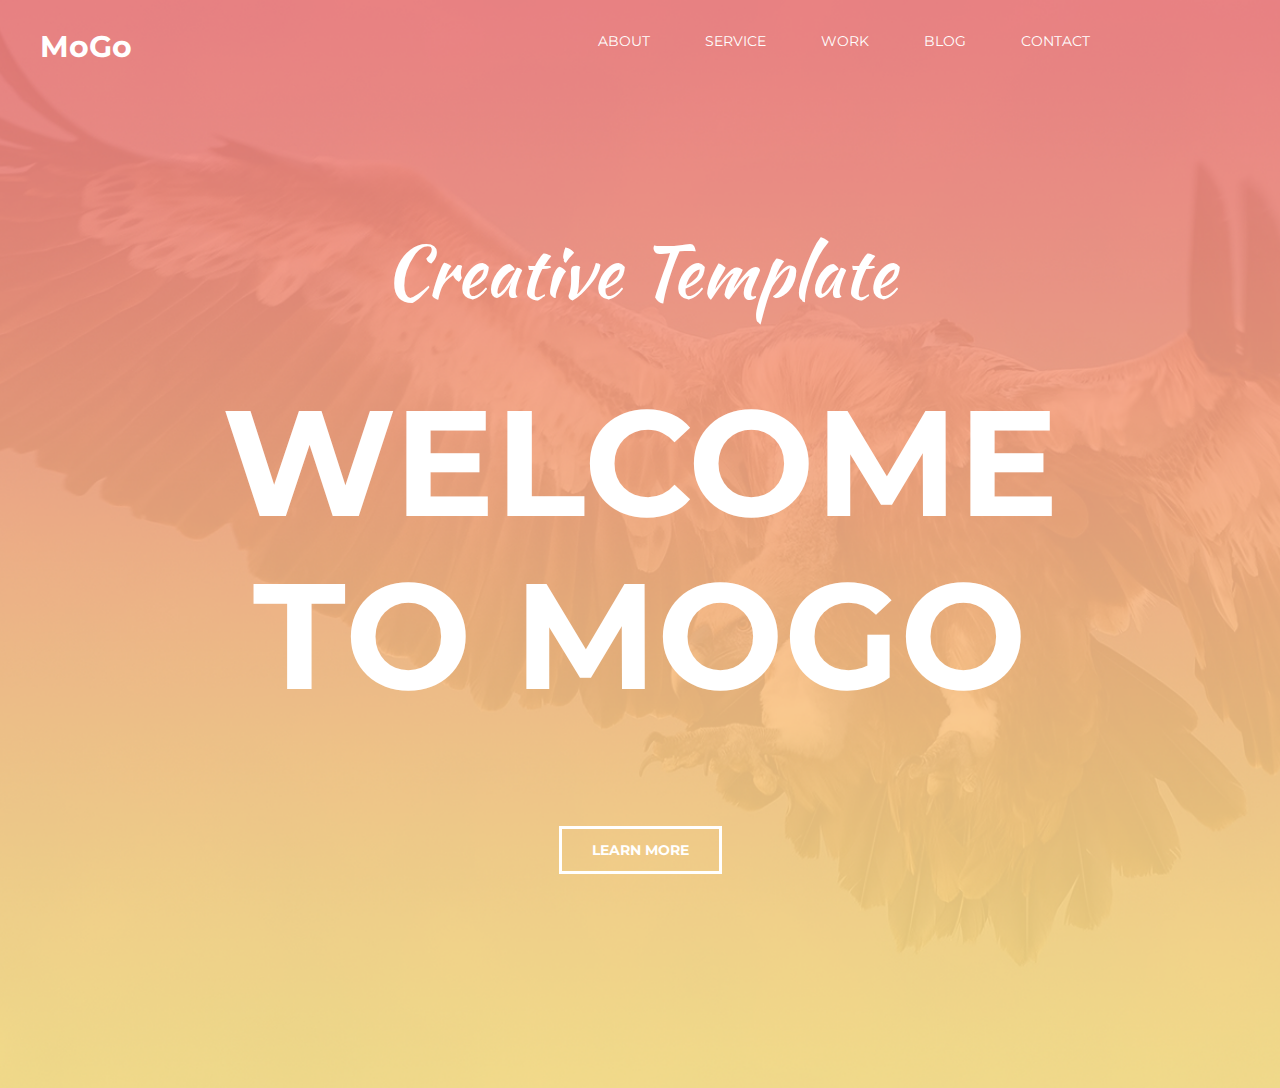
==== module-10/index.html @ 5769a6e4 "hw" ====
<!DOCTYPE html>
<html lang="en">
  <head>
    <meta charset="UTF-8" />
    <meta name="viewport" content="width=device-width, initial-scale=1.0" />
    <title>MOGO</title>
    <link
      href="https://fonts.googleapis.com/css?family=Kaushan+Script|Montserrat:400,500,700|Roboto:300i,400&amp;display=swap"
      rel="stylesheet"
    />
    <link rel="stylesheet" href="css/normalize.css" />
    <link rel="stylesheet" href="css/styles.css" />
  </head>

  <body>
    <header class="header">
      <div class="container">
        <menu class="menu">
          <a href="#" class="logo">MoGo</a>
          <ul class="nav-list">
            <li class="nav-list__item">
              <a href="#" class="nav-list__link">About</a>
            </li>
            <li class="nav-list__item">
              <a href="#" class="nav-list__link">Service</a>
            </li>
            <li class="nav-list__item">
              <a href="#" class="nav-list__link">Work</a>
            </li>
            <li class="nav-list__item">
              <a href="#" class="nav-list__link">Blog</a>
            </li>
            <li class="nav-list__item">
              <a href="#" class="nav-list__link">Contact</a>
            </li>
            <li class="nav-list__item">
              <a href="#" class="nav-list__icon">
                <svg class="nav-list__icon nav-list__icon--cart">
                  <use
                    xlink:href="/img/icons/menu-icons.svg#SHOPPING_CART"
                  ></use>
                </svg>
              </a>
            </li>
            <li class="nav-list__item">
              <a href="#" class="nav-list__icon">
                <svg class="nav-list__icon nav-list__icon--glass">
                  <use href="/img/icons/menu-icons.svg#MAGNIFYING_GLASS"></use>
                </svg>
              </a>
            </li>
          </ul>
        </menu>
        <section class="header-section">
          <h2 class="header-title">
            <span class="header-title__italic">Creative Template</span>Welcome
            <br />
            to MoGo
          </h2>
          <a href="#" class="header-link">Learn more</a>
        </section>
      </div>
    </header>
  </body>
</html>
---- module-10/css/styles.css ----
/* 
    font-family: 'Montserrat', sans-serif;
    font-family: 'Kaushan Script', cursive;
    font-family: 'Roboto', sans-serif;
*/

html{
    font-size: 10px;
}

.container{
    width: 1200px;
    margin: 0 auto;
}

.header{
    font-family: 'Montserrat', sans-serif;
    padding: 30px 0 230px 0;
    background: url('../img/main-bg.png');
    background-repeat: no-repeat;
    background-size: cover;
    background-position: center;
}

.menu{
    display: flex;
    justify-content: space-between;
    align-items: center;
    margin-bottom: 165px;
}

.logo{
    color: #fff;
    font-size: 3rem;
    font-weight: 700;
    text-decoration: none;
    transition: 200ms linear;
}

.logo:hover{
    color: #fce38a;
    transition: 200ms linear;
}

.nav-list{
    display: flex;
}

.nav-list__item{
    list-style-type: none;
    margin-right: 55px;
}

.nav-list__item:last-child{
    margin-right: 0;
}

.nav-list__link{
    display: block;
    padding-bottom: 10px;
    font-size: 1.4rem;
    color: #fff;
    text-transform: uppercase;
    text-decoration: none;
    border-bottom: 3px solid transparent;
    transition: 200ms linear;
}

.nav-list__link:hover{
    color: #fce38a;
    border-bottom: 3px solid #fce38a;
    transition: 200ms linear;
}

.nav-list__icon{
    display: block;
    height: 20px;
    width: 20px;
    fill: #fff;
    transition: 200ms linear;
}

.nav-list__icon:hover{
    fill: #fce38a;
    transition: 200ms linear;
}

.header-section{
    text-align: center;
}

.header-title{
    color: #fff;
    font-size: 15rem;
    font-weight: 700;
    text-transform: uppercase;
    margin-bottom: 120px;
}

.header-title__italic{
    font-family: 'Kaushan Script', cursive;
    display: block;
    font-size: 7.2rem;
    font-weight: 400;
    text-transform: none;
    margin-bottom: 65px;
}

.header-link{
    padding: 12px 30px;
    font-size: 1.4rem;
    font-weight: 700;
    color: #fff;
    text-decoration: none;
    text-transform: uppercase;
    border: 3px solid #fff;
    transition: 200ms linear;
}

.header-link:hover{
    color: #fce38a;
    border: 3px solid #fce38a;
    transition: 200ms linear;
}

@media (min-resolution: 192dpi), (min-resolution: 2dppx){
    .header{
        background: url('../img/main-bg@2x.png');
        background-repeat: no-repeat;
        background-size: cover;
        background-position: center;
    }
}
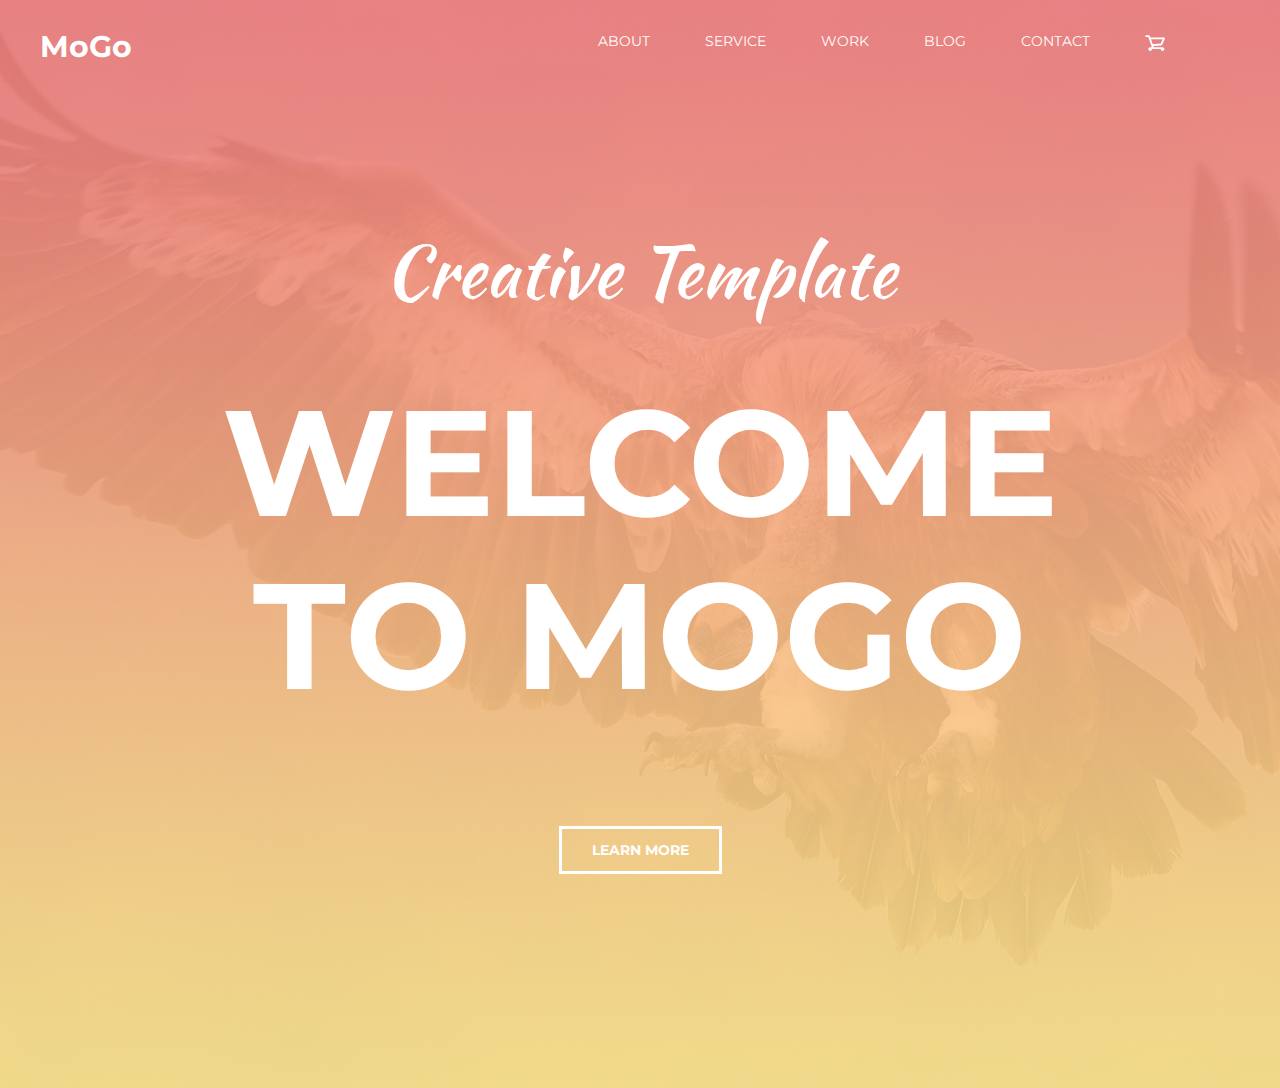
==== commit eb7f684a: "icons" ====
--- a/module-10/index.html
+++ b/module-10/index.html
@@ -36,16 +36,14 @@
             <li class="nav-list__item">
               <a href="#" class="nav-list__icon">
                 <svg class="nav-list__icon nav-list__icon--cart">
-                  <use
-                    xlink:href="/img/icons/menu-icons.svg#SHOPPING_CART"
-                  ></use>
+                  <use href="img/icons/sprite.svg#icon-basket"></use>
                 </svg>
               </a>
             </li>
             <li class="nav-list__item">
               <a href="#" class="nav-list__icon">
                 <svg class="nav-list__icon nav-list__icon--glass">
-                  <use href="/img/icons/menu-icons.svg#MAGNIFYING_GLASS"></use>
+                  <use href="/img/icons/menu-icons.svg#glass"></use>
                 </svg>
               </a>
             </li>
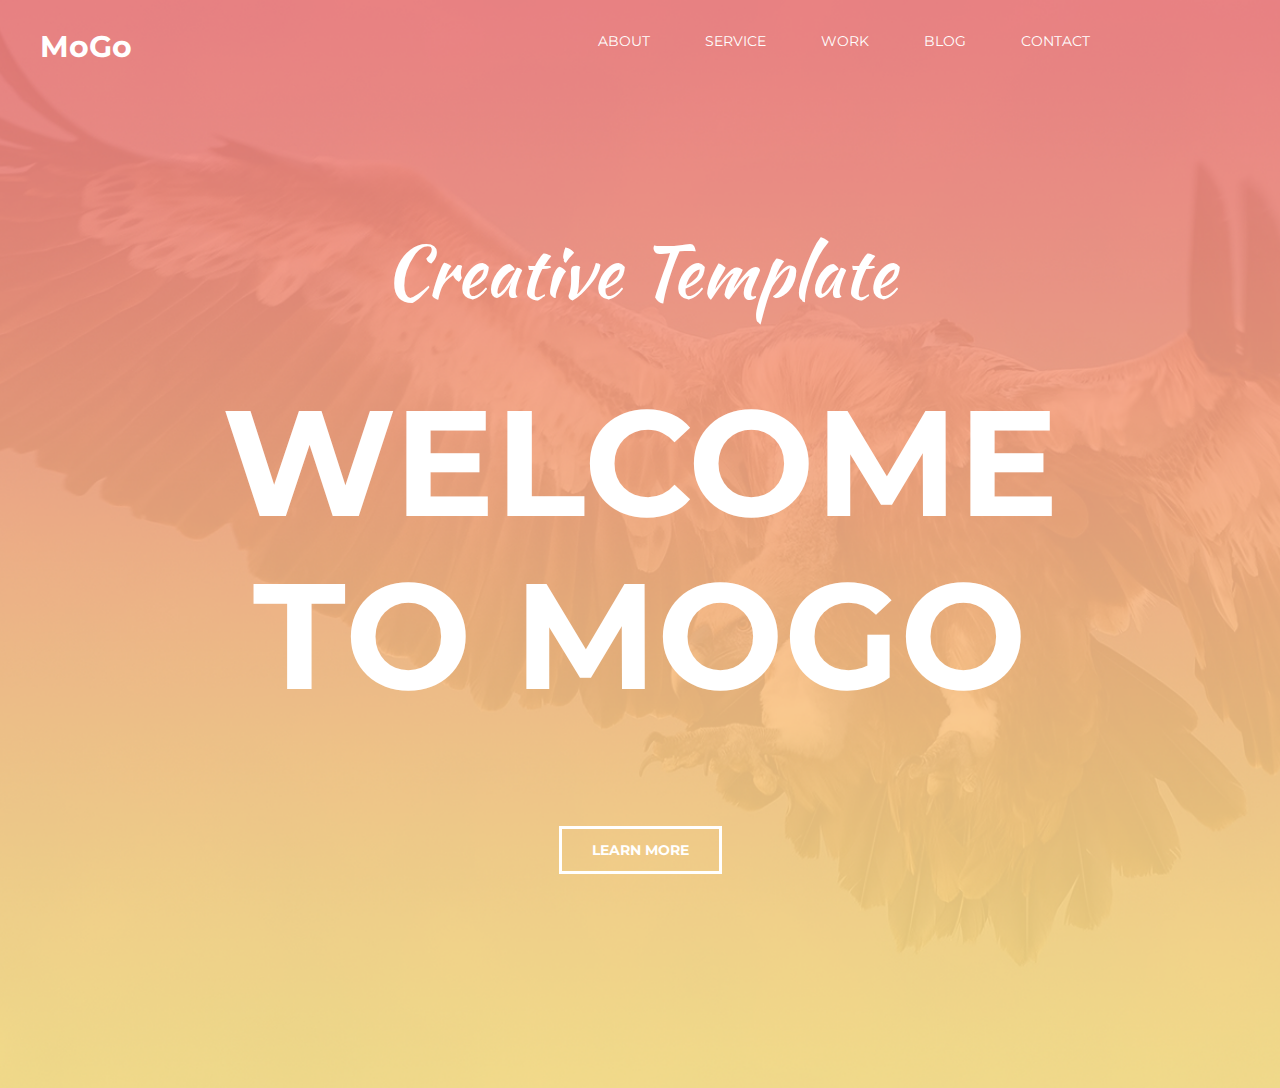
==== commit b8e6e997: "hw" ====
--- a/module-10/index.html
+++ b/module-10/index.html
@@ -1,63 +1,61 @@
 <!DOCTYPE html>
 <html lang="en">
-  <head>
-    <meta charset="UTF-8" />
-    <meta name="viewport" content="width=device-width, initial-scale=1.0" />
+
+<head>
+    <meta charset="UTF-8">
+    <meta name="viewport" content="width=device-width, initial-scale=1.0">
     <title>MOGO</title>
     <link
-      href="https://fonts.googleapis.com/css?family=Kaushan+Script|Montserrat:400,500,700|Roboto:300i,400&amp;display=swap"
-      rel="stylesheet"
-    />
-    <link rel="stylesheet" href="css/normalize.css" />
-    <link rel="stylesheet" href="css/styles.css" />
-  </head>
+        href="https://fonts.googleapis.com/css?family=Kaushan+Script|Montserrat:400,500,700|Roboto:300i,400&amp;display=swap"
+        rel="stylesheet">
+    <link rel="stylesheet" href="css/normalize.css">
+    <link rel="stylesheet" href="css/styles.css">
+</head>
 
-  <body>
+<body>
     <header class="header">
-      <div class="container">
-        <menu class="menu">
-          <a href="#" class="logo">MoGo</a>
-          <ul class="nav-list">
-            <li class="nav-list__item">
-              <a href="#" class="nav-list__link">About</a>
-            </li>
-            <li class="nav-list__item">
-              <a href="#" class="nav-list__link">Service</a>
-            </li>
-            <li class="nav-list__item">
-              <a href="#" class="nav-list__link">Work</a>
-            </li>
-            <li class="nav-list__item">
-              <a href="#" class="nav-list__link">Blog</a>
-            </li>
-            <li class="nav-list__item">
-              <a href="#" class="nav-list__link">Contact</a>
-            </li>
-            <li class="nav-list__item">
-              <a href="#" class="nav-list__icon">
-                <svg class="nav-list__icon nav-list__icon--cart">
-                  <use href="img/icons/sprite.svg#icon-basket"></use>
-                </svg>
-              </a>
-            </li>
-            <li class="nav-list__item">
-              <a href="#" class="nav-list__icon">
-                <svg class="nav-list__icon nav-list__icon--glass">
-                  <use href="/img/icons/menu-icons.svg#glass"></use>
-                </svg>
-              </a>
-            </li>
-          </ul>
-        </menu>
-        <section class="header-section">
-          <h2 class="header-title">
-            <span class="header-title__italic">Creative Template</span>Welcome
-            <br />
-            to MoGo
-          </h2>
-          <a href="#" class="header-link">Learn more</a>
-        </section>
-      </div>
+        <div class="container">
+            <menu class="menu">
+                <a href="#" class="logo">MoGo</a>
+                <ul class="nav-list">
+                    <li class="nav-list__item">
+                        <a href="#" class="nav-list__link">About</a>
+                    </li>
+                    <li class="nav-list__item">
+                        <a href="#" class="nav-list__link">Service</a>
+                    </li>
+                    <li class="nav-list__item">
+                        <a href="#" class="nav-list__link">Work</a>
+                    </li>
+                    <li class="nav-list__item">
+                        <a href="#" class="nav-list__link">Blog</a>
+                    </li>
+                    <li class="nav-list__item">
+                        <a href="#" class="nav-list__link">Contact</a>
+                    </li>
+                    <li class="nav-list__item">
+                        <a href="#" class="nav-list__icon">
+                            <svg class="nav-list__icon nav-list__icon--cart">
+                                <use href="/img/icons/sprite.svg#icon-basket"></use>
+                            </svg>
+                        </a>
+                    </li>
+                    <li class="nav-list__item">
+                        <a href="#" class="nav-list__icon">
+                            <svg class="nav-list__icon nav-list__icon--glass">
+                                <use href="/img/icons/sprite.svg#icon-search"></use>
+                            </svg>
+                        </a>
+                    </li>
+                </ul>
+            </menu>
+            <section class="header-section">
+                <h2 class="header-title"><span class="header-title__italic">Creative Template</span>Welcome <br> to MoGo
+                </h2>
+                <a href="#" class="header-link">Learn more</a>
+            </section>
+        </div>
     </header>
-  </body>
-</html>
+</body>
+
+</html>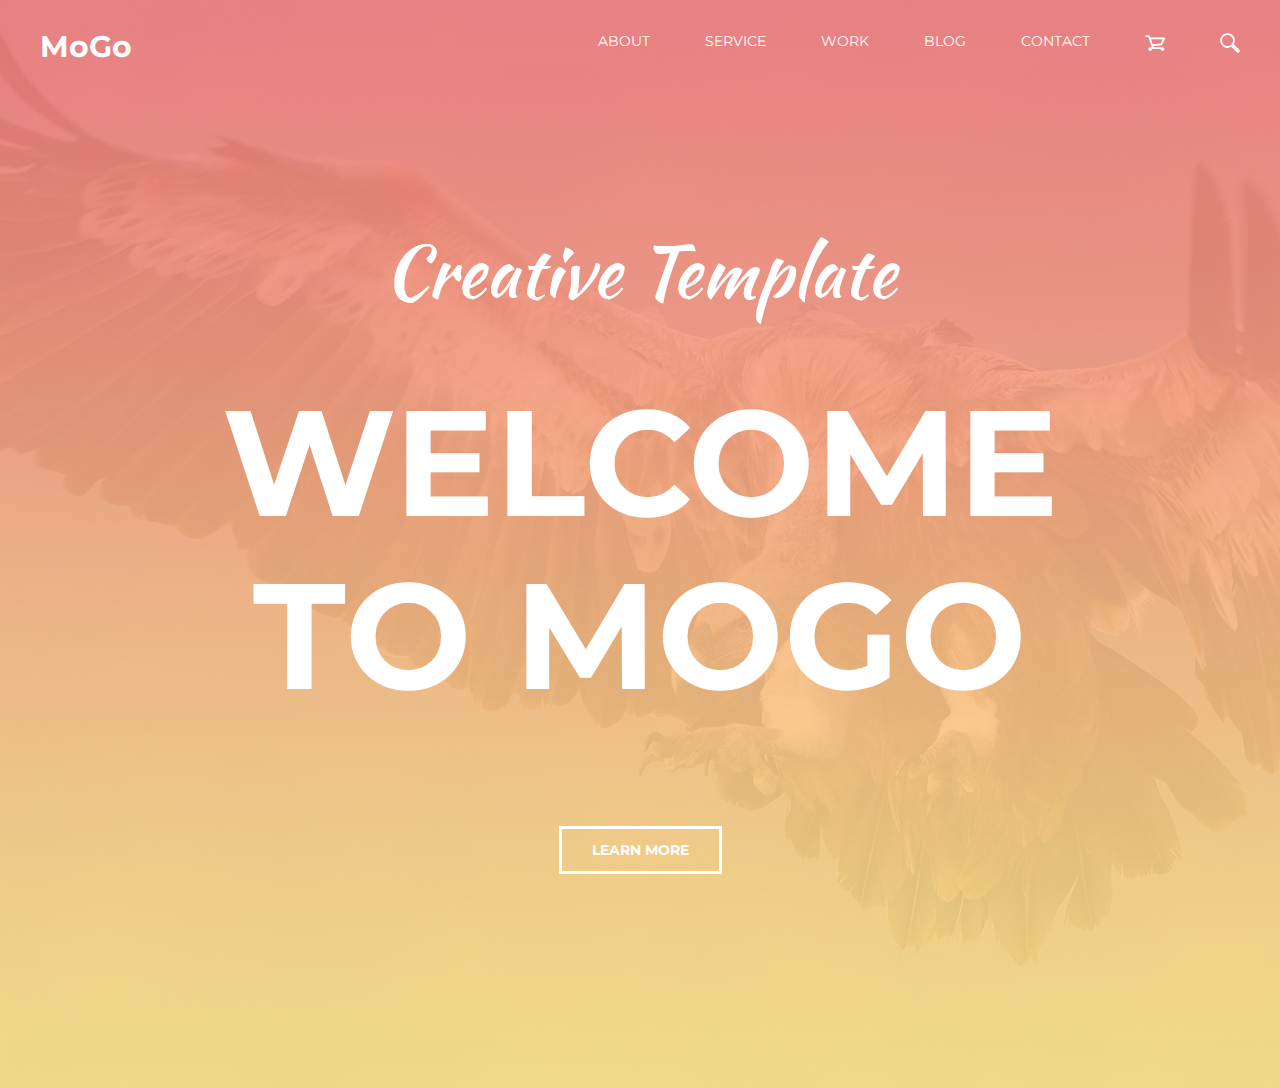
==== commit 66855c4d: "hw." ====
--- a/module-10/index.html
+++ b/module-10/index.html
@@ -36,14 +36,14 @@
                     <li class="nav-list__item">
                         <a href="#" class="nav-list__icon">
                             <svg class="nav-list__icon nav-list__icon--cart">
-                                <use href="/img/icons/sprite.svg#icon-basket"></use>
+                                <use href="./img/icons/sprite.svg#icon-basket"></use>
                             </svg>
                         </a>
                     </li>
                     <li class="nav-list__item">
                         <a href="#" class="nav-list__icon">
                             <svg class="nav-list__icon nav-list__icon--glass">
-                                <use href="/img/icons/sprite.svg#icon-search"></use>
+                                <use href="./img/icons/sprite.svg#icon-search"></use>
                             </svg>
                         </a>
                     </li>
